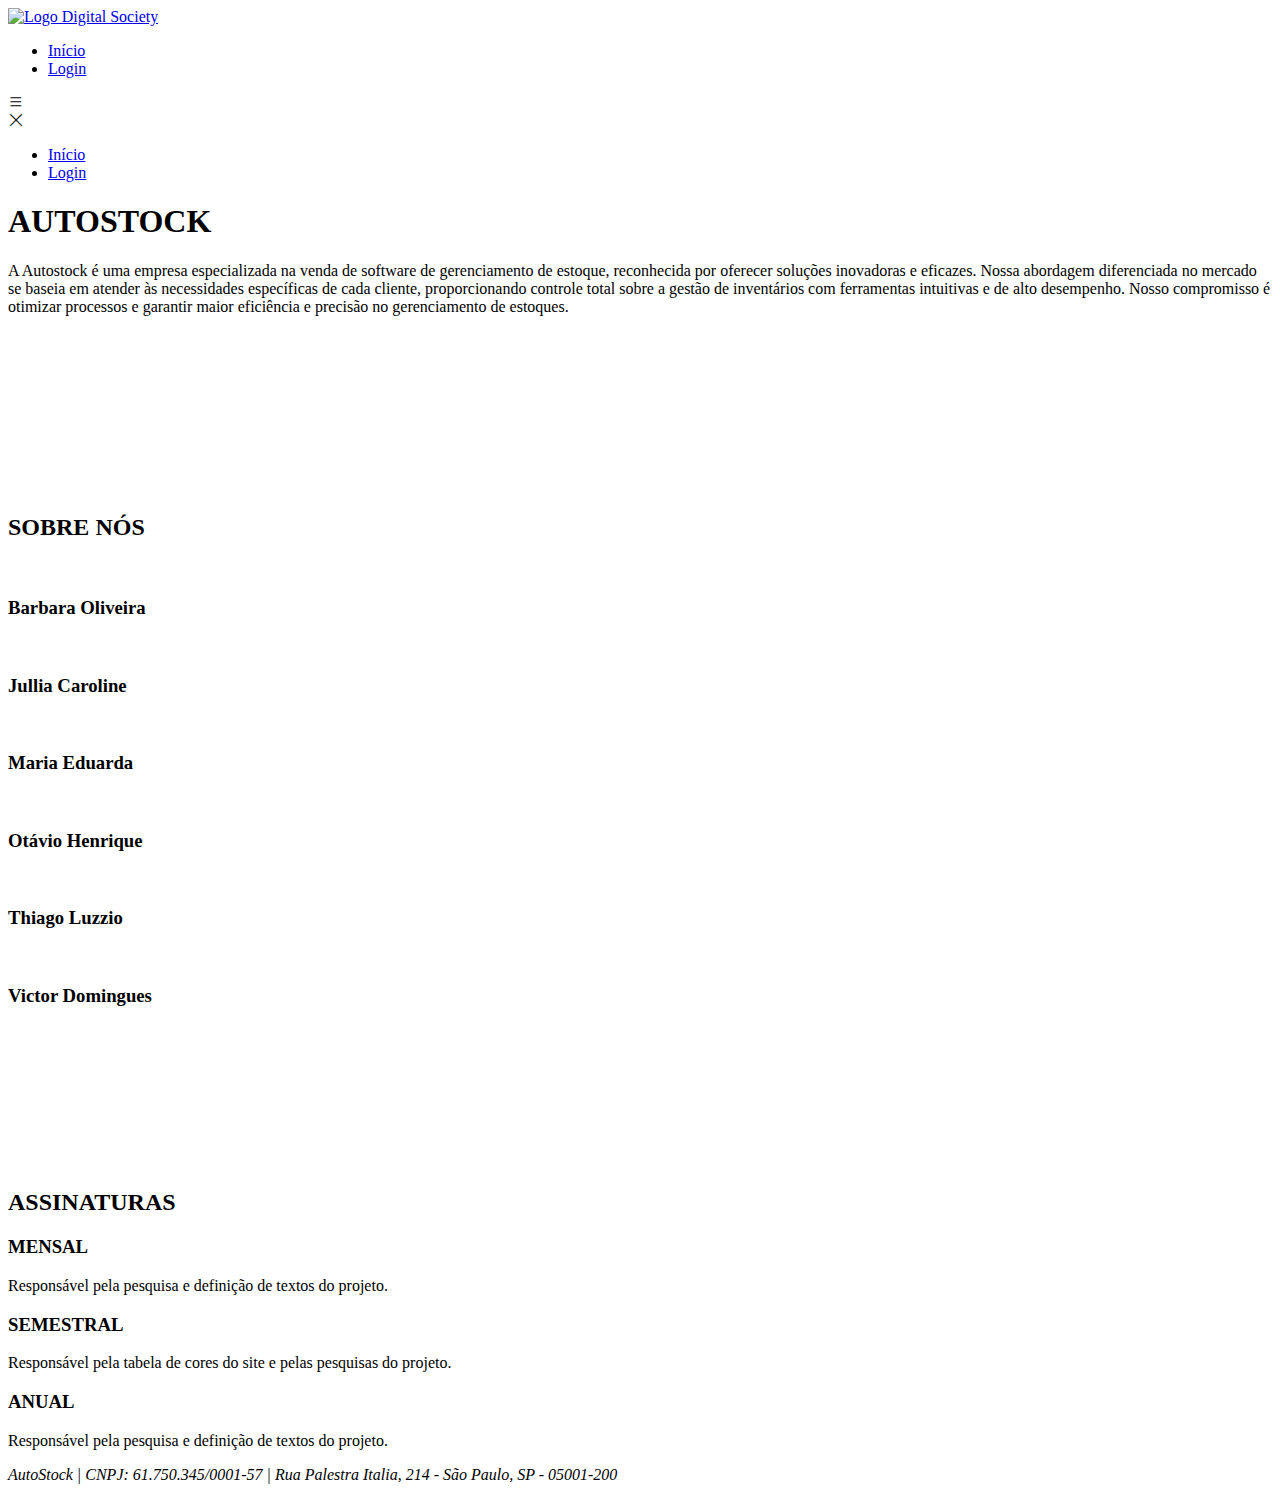
==== index.html @ 35345c1a "Create index.html" ====
<!DOCTYPE html>
<html lang="pt-br">

<head>
    <meta charset="UTF-8">
    <meta name="viewport" content="width=device-width, initial-scale=1.0">
    <link rel="preconnect" href="https://fonts.googleapis.com">
    <link rel="preconnect" href="https://fonts.gstatic.com" crossorigin>
    <link rel="stylesheet" href="https://fonts.googleapis.com/css2?family=Poppins:ital,wght@0,100;0,200;0,300;0,400;0,500;0,600;0,700;0,800;0,900;1,100;1,200;1,300;1,400;1,500;1,600;1,700;1,800;1,900&display=swap" >
    <link rel="stylesheet" href="https://cdn.jsdelivr.net/npm/bootstrap-icons@1.11.2/font/bootstrap-icons.min.css">
    <link rel="stylesheet" href="style.css">
    <link rel="icon" href="img/logo.png">
    <script src="menu.js" defer></script>
    <title>AutoStock</title>
</head>

<body>
    <header id="interface"> 
        <div class="interface" >
            <div class="logo">
                <a href="index.html">
                    <img class=imagelogo src="img/logo.png" alt="Logo Digital Society">
                </a>
            </div>
            <nav class="menu-desktop">
                <ul>
                    <li><a href="index.html">Início</a></li>
                    <li><a href="login.html">Login</a></li>
                </ul>
            </nav>

            <div class="btn-abrir-menu" id="btn-menu">
                <i class="bi bi-list"></i>
            </div>
            <div class="menu-mobile" id="menu-mobile">
                <div class="btn-fechar">
                    <i class="bi bi-x-lg"></i>
                </div>
                <nav>
                    <ul>
                        <li><a href="index.html">Início</a></li>
                        <li><a href="login.html">Login</a></li>
                    </ul>
                </nav>
            </div><!-- menu-mobile -->
            <div class="overlay-menu" id="overlay-menu"></div>
        </div>
    </header>

    <main>
        <section class="topo-do-site">
            <div class="interface">
                <div class="flex">
                    <div class="textotopo">
                        <h1>AUTOSTOCK</h1>
                        <p>A Autostock é uma empresa especializada na venda de software de gerenciamento de estoque, 
                            reconhecida por oferecer soluções inovadoras e eficazes. Nossa abordagem diferenciada no
                             mercado se baseia em atender às necessidades específicas de cada cliente, proporcionando controle
                              total sobre a gestão de inventários com ferramentas intuitivas e de alto desempenho. 
                              Nosso compromisso é otimizar processos e garantir maior eficiência e precisão no gerenciamento de estoques.</p>
                    </div><!--textotopo-->
                    <div class="img-topo-site">
                        <img src="img/logo.png" alt="">
                    </div><!--img-topo-site-->
                </div><!--flex-->

            </div><!--interface-->
        </section><!--topo-do-site-->
        <br><br><br><br><br><br><br><br>
        <section class="sobrenos">
            <div class="interface">
                <h2 class="titulo">SOBRE <span>NÓS</span></h2>
                <div class="flex">
                    <div class="sobrenos-box">
                        <div class="img-box">
                            <img src="img/barbara.png" alt="">
                        </div>
                        <h3>Barbara Oliveira​</h3>
                    </div>
                    <div class="sobrenos-box">
                        <div class="img-box">
                            <img src="img/jullia.png" alt="">
                        </div>
                        <h3>Jullia Caroline</h3>
                    </div>
                    <div class="sobrenos-box">
                        <div class="img-box">
                            <img src="img/maria.png" alt="">
                        </div>
                        <h3>Maria Eduarda</h3>
                    </div>
                </div>
                <div class="flex">
                    <div class="sobrenos-box">
                        <div class="img-box">
                            <img src="img/otavio.png" alt="">
                        </div>
                        <h3>Otávio Henrique</h3>
                    </div>
                    <div class="sobrenos-box">
                        <div class="img-box">
                            <img src="img/thiago.png" alt="">
                        </div>
                        <h3>Thiago Luzzio</h3>
                    </div>
                    <div class="sobrenos-box">
                        <div class="img-box">
                            <img src="img/vt.png" alt="">
                        </div>
                        <h3>Victor Domingues​</h3>
                    </div>
                </div>
            </div>
        </section>

<br><br><br><br><br><br><br><br>

<section class="sobrenos2">
            <div class="interface">
                <h2 class="titulo"><span>ASSINATURAS</span></h2>
                <div class="flex">
                    <div class="sobrenos2-box">
                        <i class="fi fi-rr-dollar"></i>
                        <h3>MENSAL</h3>
                        <p>Responsável pela pesquisa e definição de textos do projeto.​​</p>
                    </div>
                    <div class="sobrenos3-box">
                        <i class="fi fi-rr-dollar"></i>
                        <h3>SEMESTRAL</h3>
                        <p>Responsável pela tabela de cores do site e pelas pesquisas do projeto.​​​</p>
                    </div>
                    <div class="sobrenos4-box">
                        <i class="fi fi-rr-dollar"></i>
                        <h3>ANUAL</h3>
                        <p>Responsável pela pesquisa e definição de textos do projeto.​​​​</p>
                    </div>
                </div>
        </section>

        <address class="endereco">AutoStock | CNPJ: 61.750.345/0001-57 | Rua Palestra Italia, 214 - São Paulo, SP - 05001-200</address>
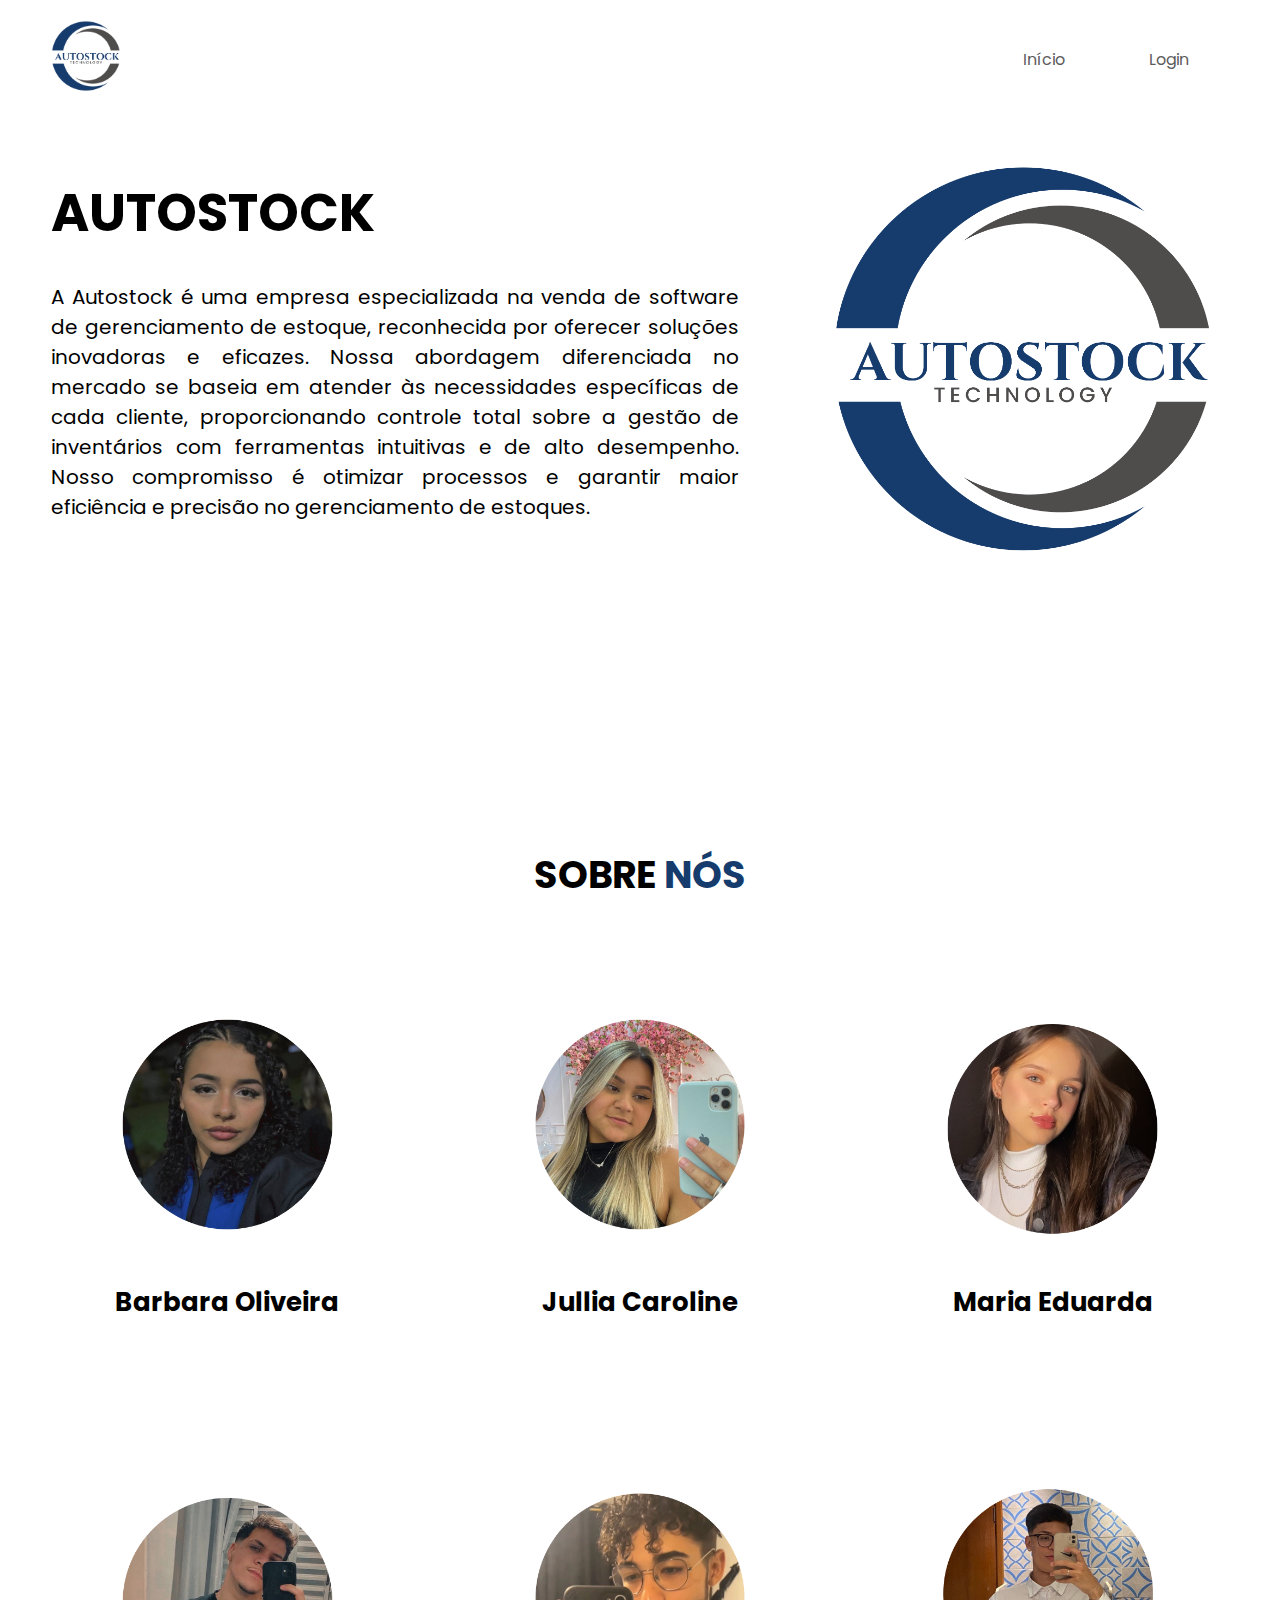
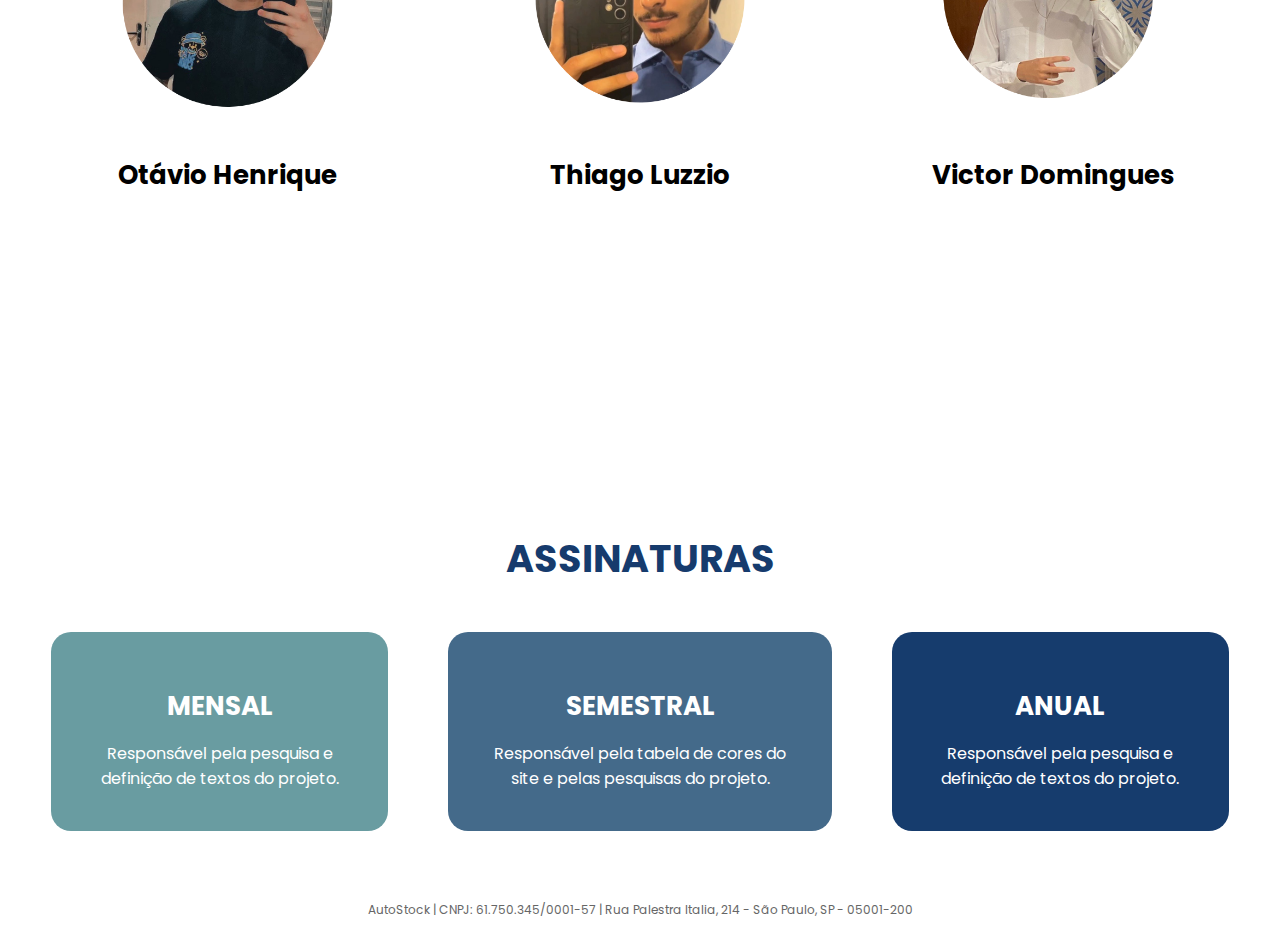
==== commit 4fb5e49d: "Update index.html" ====
--- a/index.html
+++ b/index.html
@@ -9,7 +9,7 @@
     <link rel="stylesheet" href="https://fonts.googleapis.com/css2?family=Poppins:ital,wght@0,100;0,200;0,300;0,400;0,500;0,600;0,700;0,800;0,900;1,100;1,200;1,300;1,400;1,500;1,600;1,700;1,800;1,900&display=swap" >
     <link rel="stylesheet" href="https://cdn.jsdelivr.net/npm/bootstrap-icons@1.11.2/font/bootstrap-icons.min.css">
     <link rel="stylesheet" href="style.css">
-    <link rel="icon" href="img/logo.png">
+    <link rel="icon" href="logo.png">
     <script src="menu.js" defer></script>
     <title>AutoStock</title>
 </head>
@@ -19,7 +19,7 @@
         <div class="interface" >
             <div class="logo">
                 <a href="index.html">
-                    <img class=imagelogo src="img/logo.png" alt="Logo Digital Society">
+                    <img class=imagelogo src="logo.png" alt="Logo Digital Society">
                 </a>
             </div>
             <nav class="menu-desktop">
@@ -60,7 +60,7 @@
                               Nosso compromisso é otimizar processos e garantir maior eficiência e precisão no gerenciamento de estoques.</p>
                     </div><!--textotopo-->
                     <div class="img-topo-site">
-                        <img src="img/logo.png" alt="">
+                        <img src="logo.png" alt="">
                     </div><!--img-topo-site-->
                 </div><!--flex-->
 
@@ -73,19 +73,19 @@
                 <div class="flex">
                     <div class="sobrenos-box">
                         <div class="img-box">
-                            <img src="img/barbara.png" alt="">
+                            <img src="barbara.png" alt="">
                         </div>
                         <h3>Barbara Oliveira​</h3>
                     </div>
                     <div class="sobrenos-box">
                         <div class="img-box">
-                            <img src="img/jullia.png" alt="">
+                            <img src="jullia.png" alt="">
                         </div>
                         <h3>Jullia Caroline</h3>
                     </div>
                     <div class="sobrenos-box">
                         <div class="img-box">
-                            <img src="img/maria.png" alt="">
+                            <img src="maria.png" alt="">
                         </div>
                         <h3>Maria Eduarda</h3>
                     </div>
@@ -93,19 +93,19 @@
                 <div class="flex">
                     <div class="sobrenos-box">
                         <div class="img-box">
-                            <img src="img/otavio.png" alt="">
+                            <img src="otavio.png" alt="">
                         </div>
                         <h3>Otávio Henrique</h3>
                     </div>
                     <div class="sobrenos-box">
                         <div class="img-box">
-                            <img src="img/thiago.png" alt="">
+                            <img src="thiago.png" alt="">
                         </div>
                         <h3>Thiago Luzzio</h3>
                     </div>
                     <div class="sobrenos-box">
                         <div class="img-box">
-                            <img src="img/vt.png" alt="">
+                            <img src="vt.png" alt="">
                         </div>
                         <h3>Victor Domingues​</h3>
                     </div>
--- a/style.css
+++ b/style.css
@@ -0,0 +1,530 @@
+/* ESTILO GERAL */
+* {
+    margin: 0;
+    padding: 0;
+    box-sizing: border-box;
+    font-family: 'Poppins', sans-serif;
+}
+
+html {
+  scroll-behavior: smooth;
+}
+ 
+:target {
+  scroll-margin-top: .8em;
+}
+
+
+body {
+    background-color: #fff;
+    height: 100vh;
+}
+
+.interface {
+    max-width: 1280px;
+    margin: 0 auto;
+    background-color: #fff;
+}
+
+.flex {
+    display: flex;
+}
+
+.flex2 {
+    color: #000;
+}
+
+h2.titulo {
+    color: #000;
+    font-size: 38px;
+    text-align: center;
+}
+
+h2.titulo2 {
+    color: #000;
+    font-size: 40px;
+    text-align: center;
+    padding-top: 80px;
+}
+
+h3.tituloartigo {
+    text-align: center;
+    font-size: 30px;
+}
+
+span {
+    color: #163b6d;
+}
+
+img {
+    border-radius: 100px    ;
+}
+
+address {
+    font-style: normal;
+    font-size: 12px;
+    padding: 0px;
+    display: flex;
+    flex-direction: column;
+    -webkit-box-pack: center;
+    justify-content: center;
+    -webkit-box-align: center;
+    align-items: center;
+    padding-top: 30px;
+    padding-bottom: 30px;
+    color: rgb(102, 102, 102);
+}
+
+
+
+/* ESTILO CABEÇALHO */
+header {
+    padding: 20px 4%;
+}
+
+header>.interface {
+    display: flex;
+    align-items: center;
+    justify-content: space-between;
+}
+
+header a {
+    color: #5c5c5c;
+    text-decoration: none;
+    display: inline-block;
+}
+
+header a:hover {
+    color: #000;
+    transform: scale(1.10);
+}
+
+header nav ul {
+    list-style-type: none;
+}
+
+header nav.menu-desktop ul li {
+    display: inline-block;
+    padding: 0 40px;
+}
+
+.imagelogo {
+    height: 8vh;
+}
+
+
+/* ESTILO DO TOPO DO SITE */
+section.topo-do-site {
+    padding: 40px 4%;
+}
+
+section.topo-do-site .flex {
+    align-items: center;
+    justify-content: center;
+    gap: 90px;
+}
+
+.topo-do-site .textotopo h1 {
+    color: #000;
+    font-size: 52px;
+}
+
+.topo-do-site .textotopo p {
+    color: #000;
+    margin: 30px 0;
+    font-size: 20px;
+    text-align: justify;
+}
+
+.topo-do-site .img-topo-site img {
+    position: relative;
+    animation: flutuar 2s ease-in-out infinite alternate;
+    height: 400px;
+}
+
+@keyframes flutuar {
+    0% {
+        top: 0;
+    }
+
+    100% {
+        top: 30px;
+    }
+}
+
+.btn-abrir-menu{
+    display: none;
+}
+
+/*   ESTILO SOBRE NOS*/
+section.sobrenos {
+    padding: 40px 4%;
+}
+
+section.sobrenos .flex {
+    gap: 60px
+}
+
+.sobrenos .sobrenos-box {
+    color: #000;
+    padding: 40px;
+    margin-top: 45px;
+    border-radius: 20px;
+    transition: .2s;
+}
+
+.sobrenos .sobrenos-box:hover {
+    transform: scale(1.05);
+    box-shadow: 0 0 15px #00000073;
+}
+
+.sobrenos .sobrenos-box i {
+    font-size: 70px;
+    color: #163b6d;
+}
+
+.sobrenos .sobrenos-box h3 {
+    font-size: 26px;
+    margin: 15px 0;
+    text-align: center;
+}
+
+.sobrenos .sobrenos-box img {
+    max-width: 100%;
+    max-height: 100%;
+}
+
+/*   ESTILO PLANOS*/
+section.sobrenos2 {
+    padding: 40px 4%;
+}
+
+section.sobrenos2 .flex {
+    gap: 60px
+}
+
+.sobrenos2 .sobrenos2-box {
+    color: #fff;
+    padding: 40px;
+    margin-top: 45px;
+    border-radius: 20px;
+    transition: .2s;
+    background-color: #699ca1;
+}
+
+.sobrenos2 .sobrenos2-box:hover {
+    transform: scale(1.05);
+    box-shadow: 0 0 15px #00000073;
+}
+
+.sobrenos2 .sobrenos2-box i {
+    font-size: 70px;
+    color: #163b6d;
+}
+
+.sobrenos2 .sobrenos2-box h3 {
+    font-size: 26px;
+    margin: 15px 0;
+    text-align: center;
+}
+
+.sobrenos2 .sobrenos2-box img {
+    max-width: 100%;
+    max-height: 100%;
+}
+
+.sobrenos2 .sobrenos2-box p {
+    text-align: center;
+}
+
+section.sobrenos2 {
+    padding: 40px 4%;
+}
+
+section.sobrenos2 .flex {
+    gap: 60px
+}
+
+.sobrenos2 .sobrenos3-box {
+    color: #fff;
+    padding: 40px;
+    margin-top: 45px;
+    border-radius: 20px;
+    transition: .2s;
+    background-color: #446a8a;
+}
+.sobrenos2 .sobrenos3-box p {
+    text-align: center;
+}
+
+.sobrenos2 .sobrenos3-box:hover {
+    transform: scale(1.05);
+    box-shadow: 0 0 15px #00000073;
+}
+
+.sobrenos2 .sobrenos3-box i {
+    font-size: 70px;
+    color: #163b6d;
+}
+
+.sobrenos2 .sobrenos3-box h3 {
+    font-size: 26px;
+    margin: 15px 0;
+    text-align: center;
+}
+
+.sobrenos2 .sobrenos3-box img {
+    max-width: 100%;
+    max-height: 100%;
+}
+
+section.sobrenos2{
+    padding: 40px 4%;
+}
+
+section.sobrenos2 .flex {
+    gap: 60px
+}
+
+.sobrenos2 .sobrenos4-box {
+    color: #ffffff;
+    padding: 40px;
+    margin-top: 45px;
+    border-radius: 20px;
+    transition: .2s;
+    background-color: #163c6d;
+}
+
+.sobrenos2 .sobrenos4-box p {
+    text-align: center;
+}
+
+.sobrenos2 .sobrenos4-box:hover {
+    transform: scale(1.05);
+    box-shadow: 0 0 15px #00000073;
+}
+
+.sobrenos2 .sobrenos4-box i {
+    font-size: 70px;
+    color: #163b6d;
+}
+
+.sobrenos2 .sobrenos4-box h3 {
+    font-size: 26px;
+    margin: 15px 0;
+    text-align: center;
+}
+
+.sobrenos2 .sobrenos4-box img {
+    max-width: 100%;
+    max-height: 100%;
+}
+
+/* ESTILO ARTIGOS*/
+.textos {
+    text-align: center;
+}
+
+/* ESTILO DO MENU MOBILE */
+.btn-abrir-menu i{
+    color: #163b6d;
+    font-size: 40px;
+}
+
+.menu-mobile{
+    background-color: #ffffff;
+    height: 100vh;
+    position: fixed;
+    top: 0;
+    right: 0;
+    z-index: 99999;
+    width: 0%;
+    overflow: hidden;
+    transition: .5s;
+}
+
+.menu-mobile.abrir-menu{
+    width: 70%;
+}
+
+.menu-mobile.abrir-menu ~ .overlay-menu{
+    display: block;
+}
+
+.menu-mobile nav ul{
+    text-align: right;
+}
+.menu-mobile nav ul li a{
+    color: #000;
+    font-size: 20px;
+    font-weight: 300;
+    padding: 20px 4%;
+    display: block;
+}
+
+.menu-mobile nav ul li a:hover{
+    background-color: #163b6d;
+    color: #000;
+}
+.menu-mobile .btn-fechar{
+    padding: 20px 5%;
+}
+
+.menu-mobile .btn-fechar i{
+    color: #163b6d;
+    font-size: 30px;
+}
+
+.overlay-menu{
+    background-color: #000000be;
+    width: 100%;
+    height: 100%;
+    position: fixed;
+    top: 0;
+    left: 0;
+    z-index: 88888;
+    display: none;
+}
+
+/* TELA LOGIN */
+.page {
+    display: flex;
+    flex-direction: column;
+    align-items: center;
+    align-content: center;
+    justify-content: center;
+    width: 100%;
+    height: 75vh;
+    background-color: #ffffff;
+}
+
+.formLogin {
+    display: flex;
+    flex-direction: column;
+    background-color: #fff;
+    border-radius: 7px;
+    padding: 40px;
+    box-shadow: 10px 10px 40px rgba(0, 0, 0, 0.4);
+    gap: 5px
+}
+
+.areaLogin img {
+    width: 420px;
+}
+
+.formLogin h1 {
+    padding: 0;
+    margin: 0;
+    font-weight: 500;
+    font-size: 2.3em;
+}
+
+.formLogin p {
+    display: inline-block;
+    font-size: 14px;
+    color: #666;
+    margin-bottom: 25px;
+}
+
+.formLogin input {
+    padding: 15px;
+    font-size: 14px;
+    border: 1px solid #ccc;
+    margin-bottom: 20px;
+    margin-top: 5px;
+    border-radius: 4px;
+    transition: all linear 160ms;
+    outline: none;
+}
+
+
+.formLogin input:focus {
+    border: 1px solid #163b6d;
+}
+
+.formLogin label {
+    font-size: 14px;
+    font-weight: 600;
+}
+
+.senhaesquecida {
+    display: inline-block;
+    margin-bottom: 20px;
+    font-size: 13px;
+    color: #555;
+    transition: all linear 160ms;
+}
+
+.formLogin a:hover {
+    color: #163b6d;
+}
+
+.btn {
+    background-color: #163b6d;
+    color: #fff;
+    font-size: 14px;
+    font-weight: 600;
+    padding: 15px 20px;
+    transition: all linear 160ms;
+    cursor: pointer;
+    margin: 0 !important;
+    text-align: center;
+    border-radius: 3px;
+    text-decoration: none;
+    display: inline-block;
+}
+
+.btn a:hover {
+    color: #ffffff;
+    transform: scale(1.05);
+}
+
+
+@media screen and (max-width: 1020px) {
+
+    /* CLASSES GERAIS */
+    .flex {
+        flex-direction: column;
+    }
+
+    /* CABEÇALHO */
+    .menu-desktop {
+        display: none;
+    }
+
+    .topo-do-site .textotopo h1 {
+        text-align: center;
+    }
+
+    .topo-do-site .textotopo p {
+        text-align: center;
+        margin: 30px 0;
+    }
+
+    .sobrenos .sobrenos-box:hover {
+        transform: scale(1.03);
+    }
+
+    .btn-abrir-menu{
+        display: block;
+    }
+    /* SOBRE NOS */
+    section.sobrenos {
+        padding: 40px 8%;
+    }
+    /* RODAPÉ */
+    address {
+        font-style: normal;
+        font-size: 12px;
+        padding: 0px;
+        display: flex;
+        flex-direction: column;
+        -webkit-box-pack: center;
+        justify-content: center;
+        -webkit-box-align: center;
+        align-items: center;
+        padding-top: 15px;
+        padding-bottom: 15px;
+        color: rgb(102, 102, 102);
+    }
+}
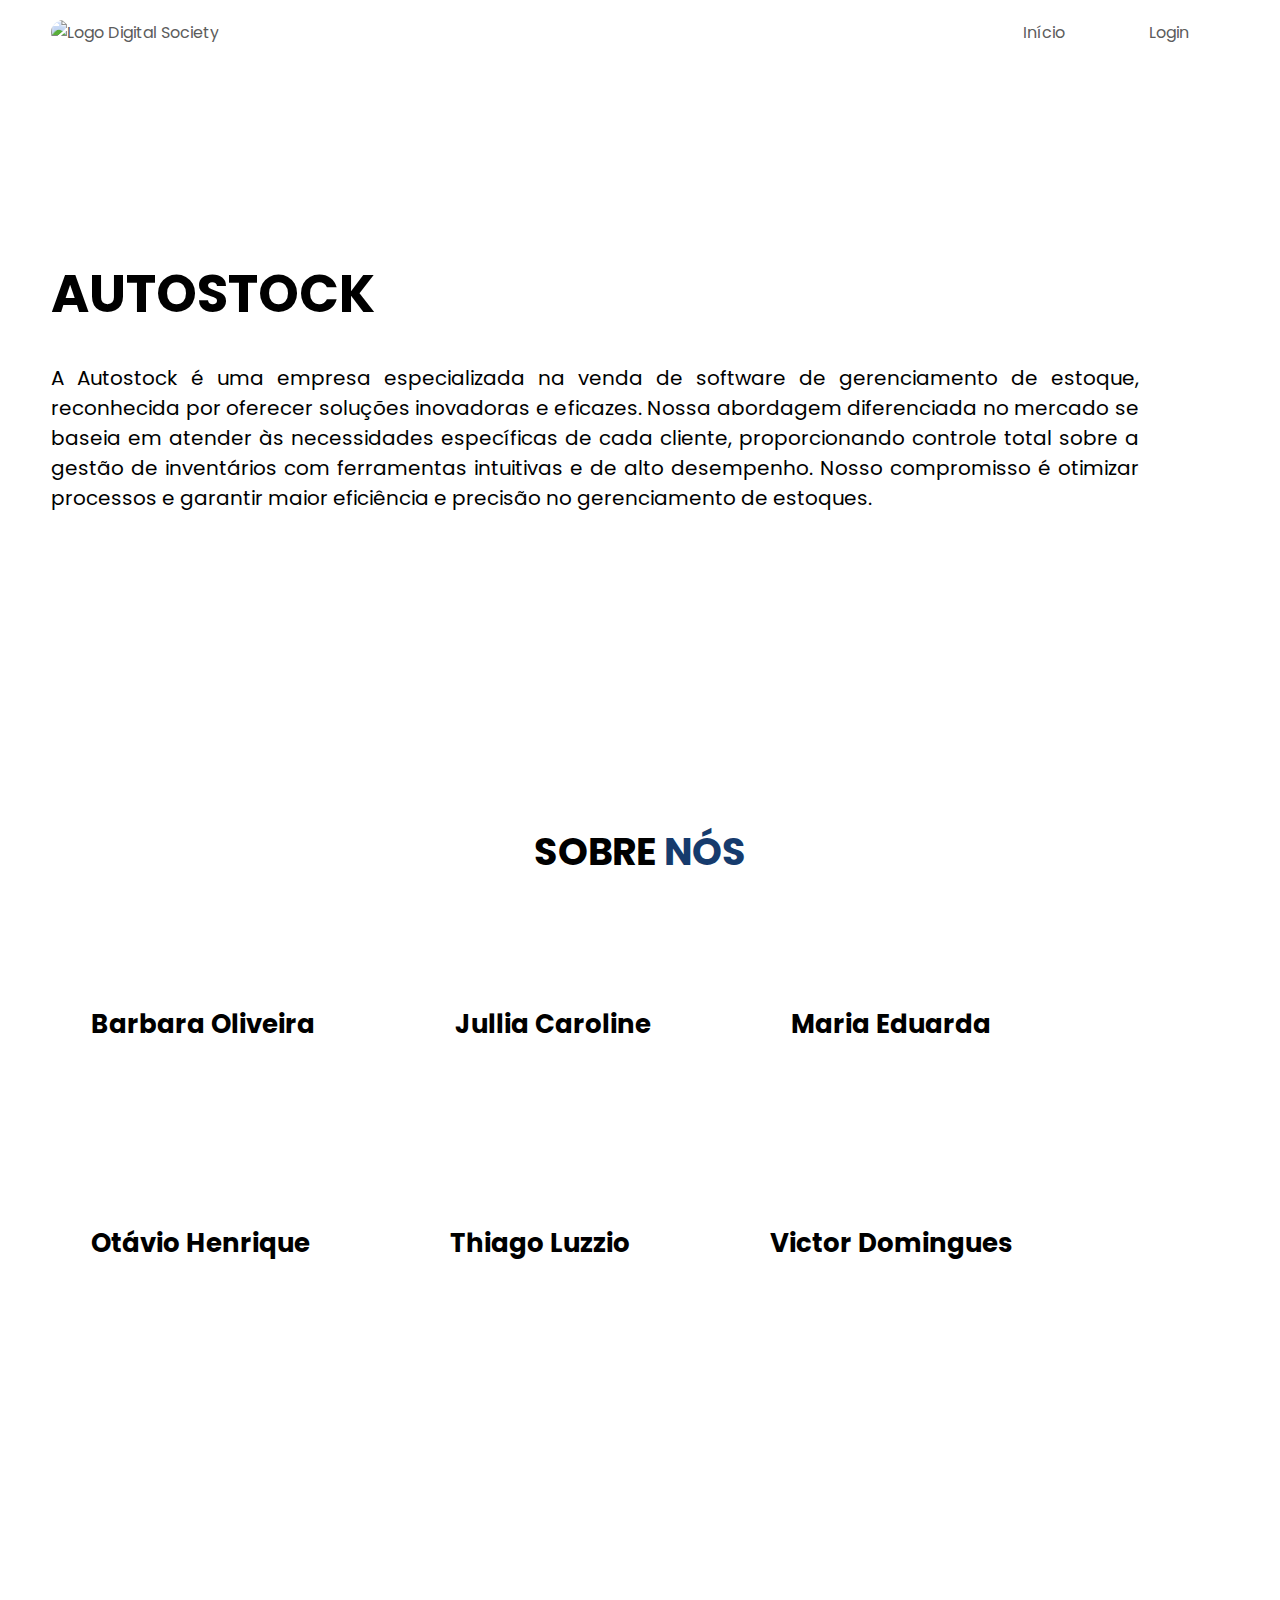
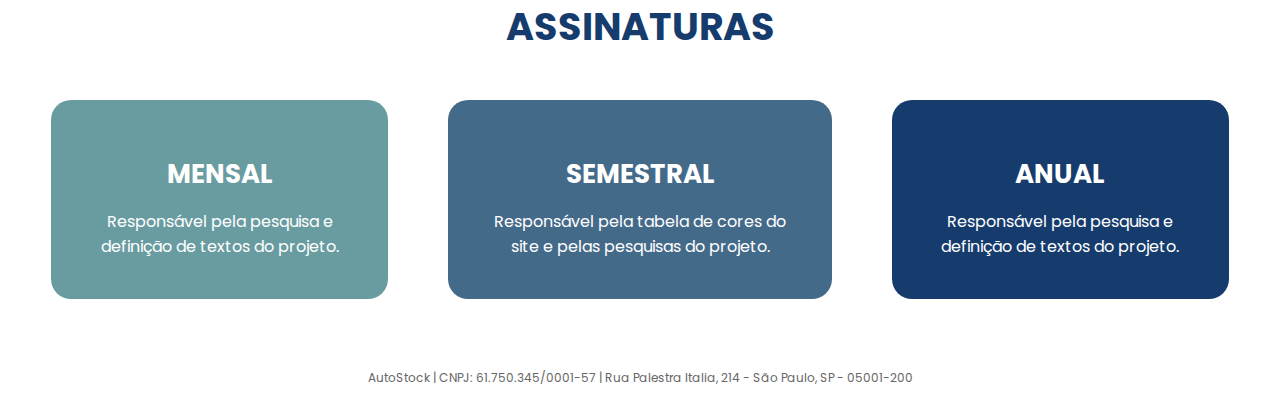
==== commit 861105c3: "Update index.html" ====
--- a/index.html
+++ b/index.html
@@ -9,7 +9,7 @@
     <link rel="stylesheet" href="https://fonts.googleapis.com/css2?family=Poppins:ital,wght@0,100;0,200;0,300;0,400;0,500;0,600;0,700;0,800;0,900;1,100;1,200;1,300;1,400;1,500;1,600;1,700;1,800;1,900&display=swap" >
     <link rel="stylesheet" href="https://cdn.jsdelivr.net/npm/bootstrap-icons@1.11.2/font/bootstrap-icons.min.css">
     <link rel="stylesheet" href="style.css">
-    <link rel="icon" href="logo.png">
+    <link rel="icon" href="img/logo1.png">
     <script src="menu.js" defer></script>
     <title>AutoStock</title>
 </head>
@@ -19,7 +19,7 @@
         <div class="interface" >
             <div class="logo">
                 <a href="index.html">
-                    <img class=imagelogo src="logo.png" alt="Logo Digital Society">
+                    <img class=imagelogo src="img/logo.png" alt="Logo Digital Society">
                 </a>
             </div>
             <nav class="menu-desktop">
@@ -46,7 +46,7 @@
             <div class="overlay-menu" id="overlay-menu"></div>
         </div>
     </header>
-
+  <br><br><br><br><br><br>
     <main>
         <section class="topo-do-site">
             <div class="interface">
@@ -60,7 +60,7 @@
                               Nosso compromisso é otimizar processos e garantir maior eficiência e precisão no gerenciamento de estoques.</p>
                     </div><!--textotopo-->
                     <div class="img-topo-site">
-                        <img src="logo.png" alt="">
+                        <img src="img/logo1.png" alt="">
                     </div><!--img-topo-site-->
                 </div><!--flex-->
 
@@ -73,19 +73,19 @@
                 <div class="flex">
                     <div class="sobrenos-box">
                         <div class="img-box">
-                            <img src="barbara.png" alt="">
+                            <img src="img/barbara.png" alt="">
                         </div>
                         <h3>Barbara Oliveira​</h3>
                     </div>
                     <div class="sobrenos-box">
                         <div class="img-box">
-                            <img src="jullia.png" alt="">
+                            <img src="img/jullia.png" alt="">
                         </div>
                         <h3>Jullia Caroline</h3>
                     </div>
                     <div class="sobrenos-box">
                         <div class="img-box">
-                            <img src="maria.png" alt="">
+                            <img src="img/maria.png" alt="">
                         </div>
                         <h3>Maria Eduarda</h3>
                     </div>
@@ -93,19 +93,19 @@
                 <div class="flex">
                     <div class="sobrenos-box">
                         <div class="img-box">
-                            <img src="otavio.png" alt="">
+                            <img src="img/otavio.png" alt="">
                         </div>
                         <h3>Otávio Henrique</h3>
                     </div>
                     <div class="sobrenos-box">
                         <div class="img-box">
-                            <img src="thiago.png" alt="">
+                            <img src="img/thiago.png" alt="">
                         </div>
                         <h3>Thiago Luzzio</h3>
                     </div>
                     <div class="sobrenos-box">
                         <div class="img-box">
-                            <img src="vt.png" alt="">
+                            <img src="img/vt.png" alt="">
                         </div>
                         <h3>Victor Domingues​</h3>
                     </div>
@@ -113,9 +113,9 @@
             </div>
         </section>
 
-<br><br><br><br><br><br><br><br>
+ <br><br><br><br><br><br><br><br>
 
-<section class="sobrenos2">
+ <section class="sobrenos2">
             <div class="interface">
                 <h2 class="titulo"><span>ASSINATURAS</span></h2>
                 <div class="flex">
@@ -138,4 +138,6 @@
         </section>
 
         <address class="endereco">AutoStock | CNPJ: 61.750.345/0001-57 | Rua Palestra Italia, 214 - São Paulo, SP - 05001-200</address>
+        </main>
+</body>
 
--- a/style.css
+++ b/style.css
@@ -109,7 +109,7 @@
 }
 
 .imagelogo {
-    height: 8vh;
+    height: 7vh;
 }
 
 
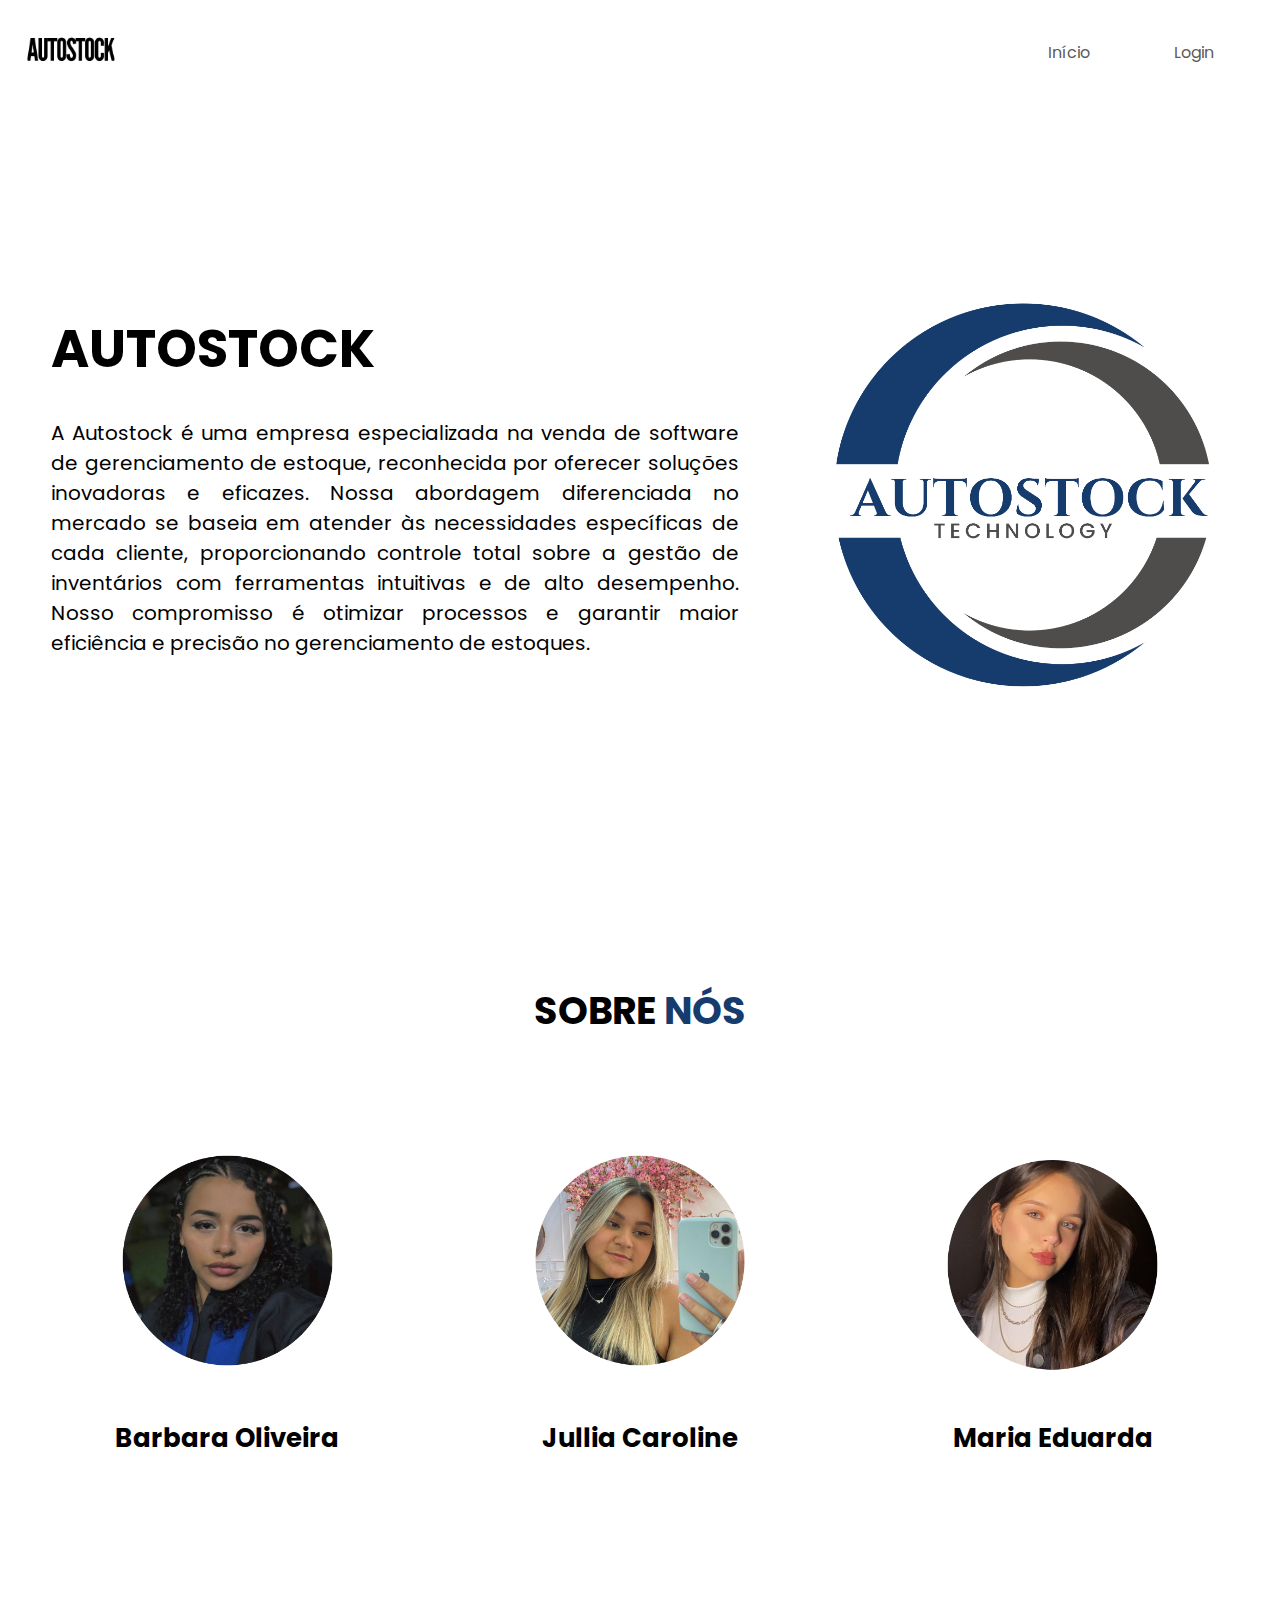
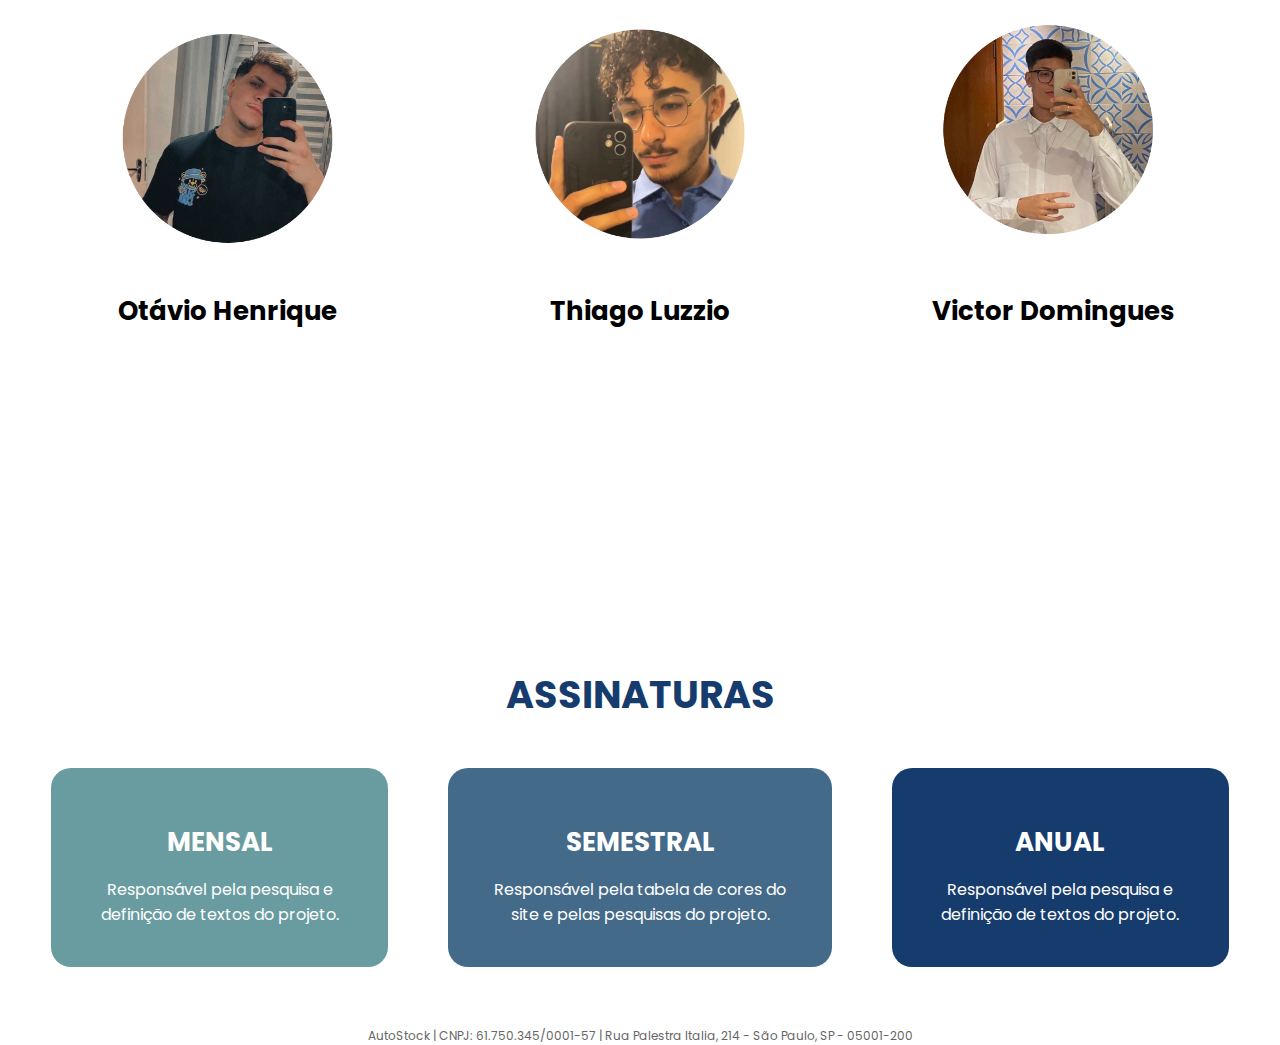
==== commit b994e92c: "Update index.html" ====
--- a/index.html
+++ b/index.html
@@ -9,7 +9,7 @@
     <link rel="stylesheet" href="https://fonts.googleapis.com/css2?family=Poppins:ital,wght@0,100;0,200;0,300;0,400;0,500;0,600;0,700;0,800;0,900;1,100;1,200;1,300;1,400;1,500;1,600;1,700;1,800;1,900&display=swap" >
     <link rel="stylesheet" href="https://cdn.jsdelivr.net/npm/bootstrap-icons@1.11.2/font/bootstrap-icons.min.css">
     <link rel="stylesheet" href="style.css">
-    <link rel="icon" href="img/logo1.png">
+    <link rel="icon" href="logo1.png">
     <script src="menu.js" defer></script>
     <title>AutoStock</title>
 </head>
@@ -19,7 +19,7 @@
         <div class="interface" >
             <div class="logo">
                 <a href="index.html">
-                    <img class=imagelogo src="img/logo.png" alt="Logo Digital Society">
+                    <img class=imagelogo src="logo.png" alt="Logo Digital Society">
                 </a>
             </div>
             <nav class="menu-desktop">
@@ -60,7 +60,7 @@
                               Nosso compromisso é otimizar processos e garantir maior eficiência e precisão no gerenciamento de estoques.</p>
                     </div><!--textotopo-->
                     <div class="img-topo-site">
-                        <img src="img/logo1.png" alt="">
+                        <img src="logo1.png" alt="">
                     </div><!--img-topo-site-->
                 </div><!--flex-->
 
@@ -73,19 +73,19 @@
                 <div class="flex">
                     <div class="sobrenos-box">
                         <div class="img-box">
-                            <img src="img/barbara.png" alt="">
+                            <img src="barbara.png" alt="">
                         </div>
                         <h3>Barbara Oliveira​</h3>
                     </div>
                     <div class="sobrenos-box">
                         <div class="img-box">
-                            <img src="img/jullia.png" alt="">
+                            <img src="jullia.png" alt="">
                         </div>
                         <h3>Jullia Caroline</h3>
                     </div>
                     <div class="sobrenos-box">
                         <div class="img-box">
-                            <img src="img/maria.png" alt="">
+                            <img src="maria.png" alt="">
                         </div>
                         <h3>Maria Eduarda</h3>
                     </div>
@@ -93,19 +93,19 @@
                 <div class="flex">
                     <div class="sobrenos-box">
                         <div class="img-box">
-                            <img src="img/otavio.png" alt="">
+                            <img src="otavio.png" alt="">
                         </div>
                         <h3>Otávio Henrique</h3>
                     </div>
                     <div class="sobrenos-box">
                         <div class="img-box">
-                            <img src="img/thiago.png" alt="">
+                            <img src="thiago.png" alt="">
                         </div>
                         <h3>Thiago Luzzio</h3>
                     </div>
                     <div class="sobrenos-box">
                         <div class="img-box">
-                            <img src="img/vt.png" alt="">
+                            <img src="vt.png" alt="">
                         </div>
                         <h3>Victor Domingues​</h3>
                     </div>
--- a/style.css
+++ b/style.css
@@ -63,23 +63,16 @@
 address {
     font-style: normal;
     font-size: 12px;
-    padding: 0px;
-    display: flex;
-    flex-direction: column;
-    -webkit-box-pack: center;
-    justify-content: center;
-    -webkit-box-align: center;
-    align-items: center;
-    padding-top: 30px;
-    padding-bottom: 30px;
-    color: rgb(102, 102, 102);
+    margin-top: 20px;
+    color: #666;
+    text-align: center;
 }
 
 
 
 /* ESTILO CABEÇALHO */
 header {
-    padding: 20px 4%;
+    padding: 4px 2%;
 }
 
 header>.interface {
@@ -109,7 +102,7 @@
 }
 
 .imagelogo {
-    height: 7vh;
+    height: 10vh;
 }
 
 
@@ -141,6 +134,25 @@
     animation: flutuar 2s ease-in-out infinite alternate;
     height: 400px;
 }
+
+/* IMAGEM DA TELA LOGADO */
+section.topo-do-site1 {
+    display: flex;
+    justify-content: center;
+    align-items: center;
+    height: 75vh;
+}
+
+section.topo-do-site1 .flex {
+    align-items: center;
+}
+
+.topo-do-site1 .img-topo-site1 img {
+    position: relative;
+    animation: flutuar 2s ease-in-out infinite alternate;
+    height: 400px;
+    max-width: 100%;
+}                   
 
 @keyframes flutuar {
     0% {
@@ -479,6 +491,82 @@
     transform: scale(1.05);
 }
 
+/* PÁGINA CADASTRO DE MATERIAL */
+
+body1 {
+    background-color: #ffffff;
+    font-family: 'Poppins', sans-serif;
+    display: flex;
+    flex-direction: column;
+    align-items: center;
+    justify-content: center;
+    min-height: 100vh;
+    margin: 0;
+}
+
+.page3 {
+    background-color: white;
+    border-radius: 10px;
+    padding: 20px;
+    box-shadow: 0 0 10px rgba(0, 0, 0, 0.1);
+    max-width: 400px;
+    width: 100%;
+    text-align: center;
+}
+
+h1, h2 {
+    color: #163b6d;
+}
+
+label {
+    display: block;
+    margin-top: 10px;
+    text-align: left;
+}
+
+input {
+    width: 100%;
+    padding: 10px;
+    margin-top: 5px;
+    margin-bottom: 15px;
+    border: 1px solid #ccc;
+    border-radius: 5px;
+    transition: border-color 0.3s;
+}
+
+input:focus {
+    border-color: #163b6d;
+    outline: none;
+}
+
+.btn {
+    background-color: #163b6d;
+    color: white;
+    border: none;
+    padding: 10px;
+    border-radius: 5px;
+    cursor: pointer;
+    margin-top: 15px;
+    transition: background-color 0.3s;
+}
+
+.btn:hover {
+    background-color: #0f2a4b;
+}
+
+.item {
+    margin-top: 20px;
+    padding: 10px;
+    border: 1px solid #ccc;
+    border-radius: 5px;
+    background-color: #f9f9f9;
+}
+
+#resultado {
+    display: none; /* Esconde a div inicialmente */
+}
+
+
 
 @media screen and (max-width: 1020px) {
 
@@ -516,15 +604,8 @@
     address {
         font-style: normal;
         font-size: 12px;
-        padding: 0px;
-        display: flex;
-        flex-direction: column;
-        -webkit-box-pack: center;
-        justify-content: center;
-        -webkit-box-align: center;
-        align-items: center;
-        padding-top: 15px;
-        padding-bottom: 15px;
-        color: rgb(102, 102, 102);
-    }
-}
+        margin-top: 20px;
+        color: #666;
+        text-align: center;
+    }
+}
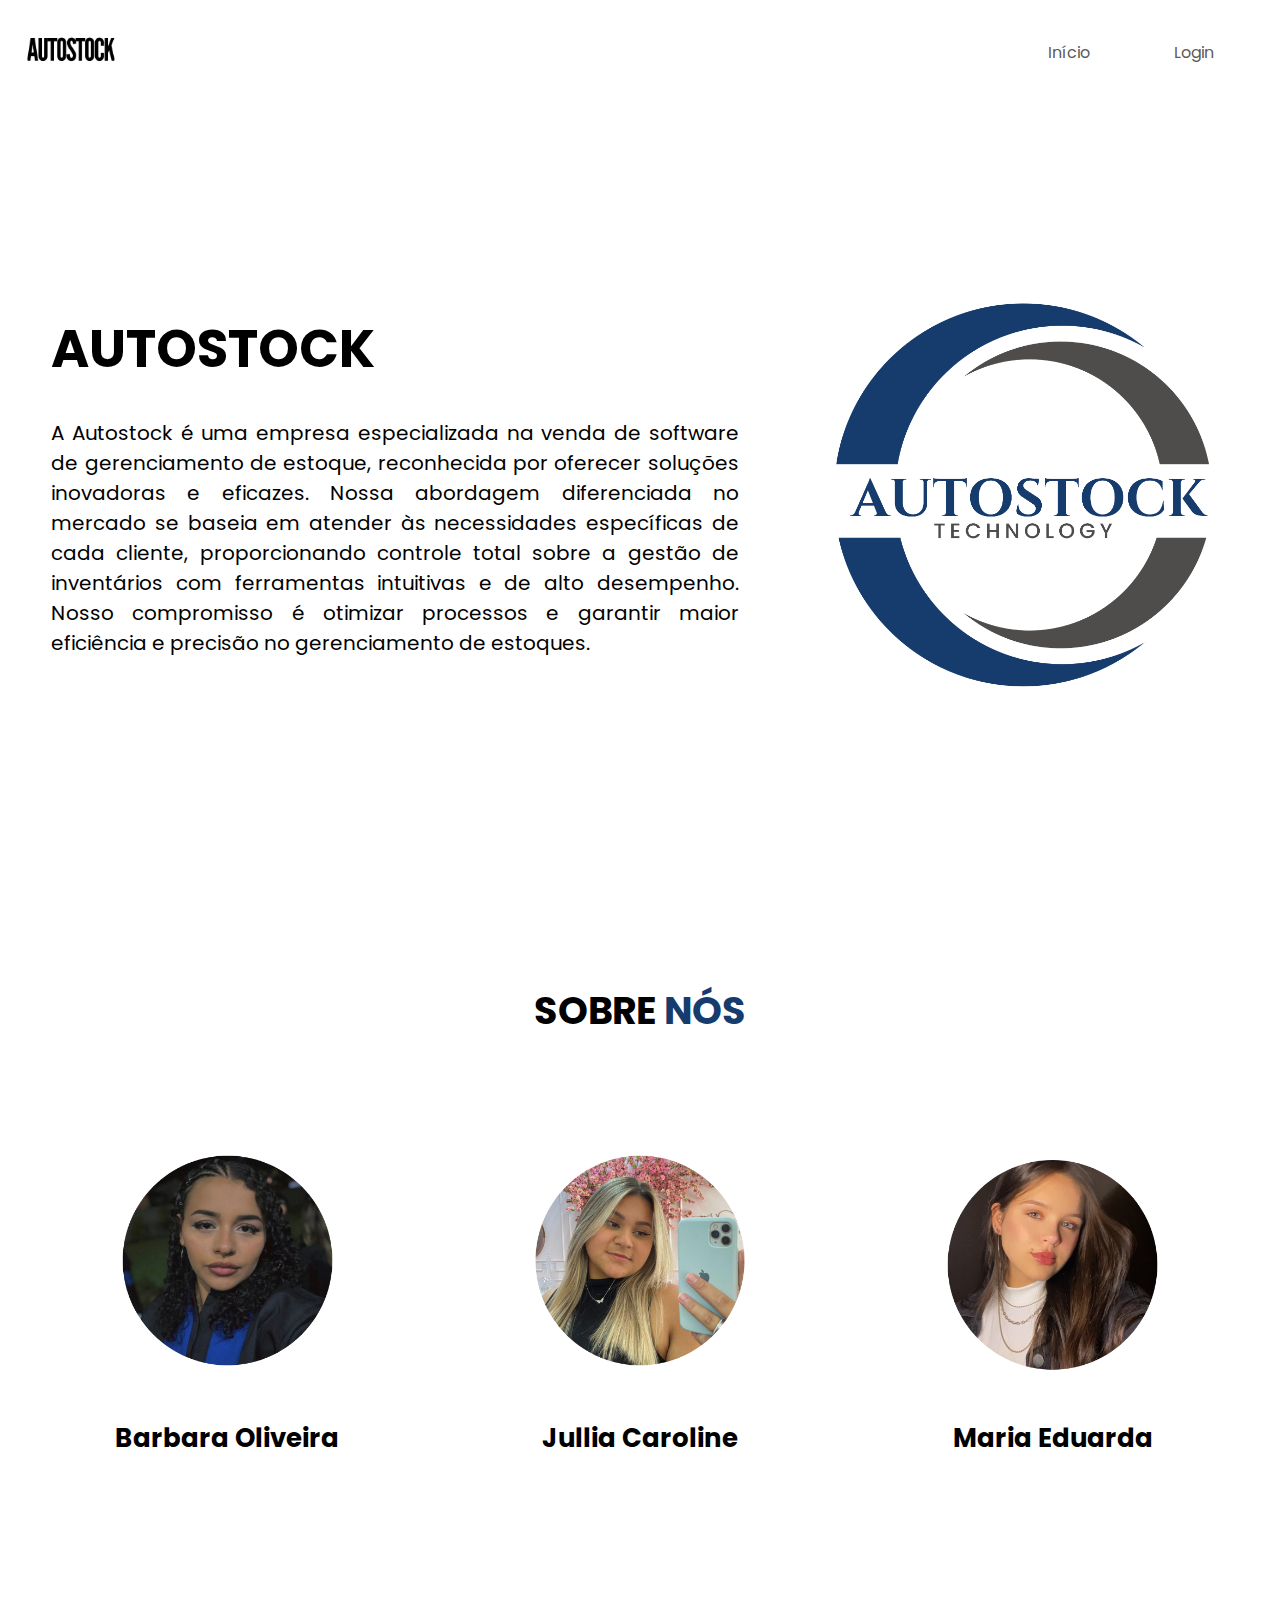
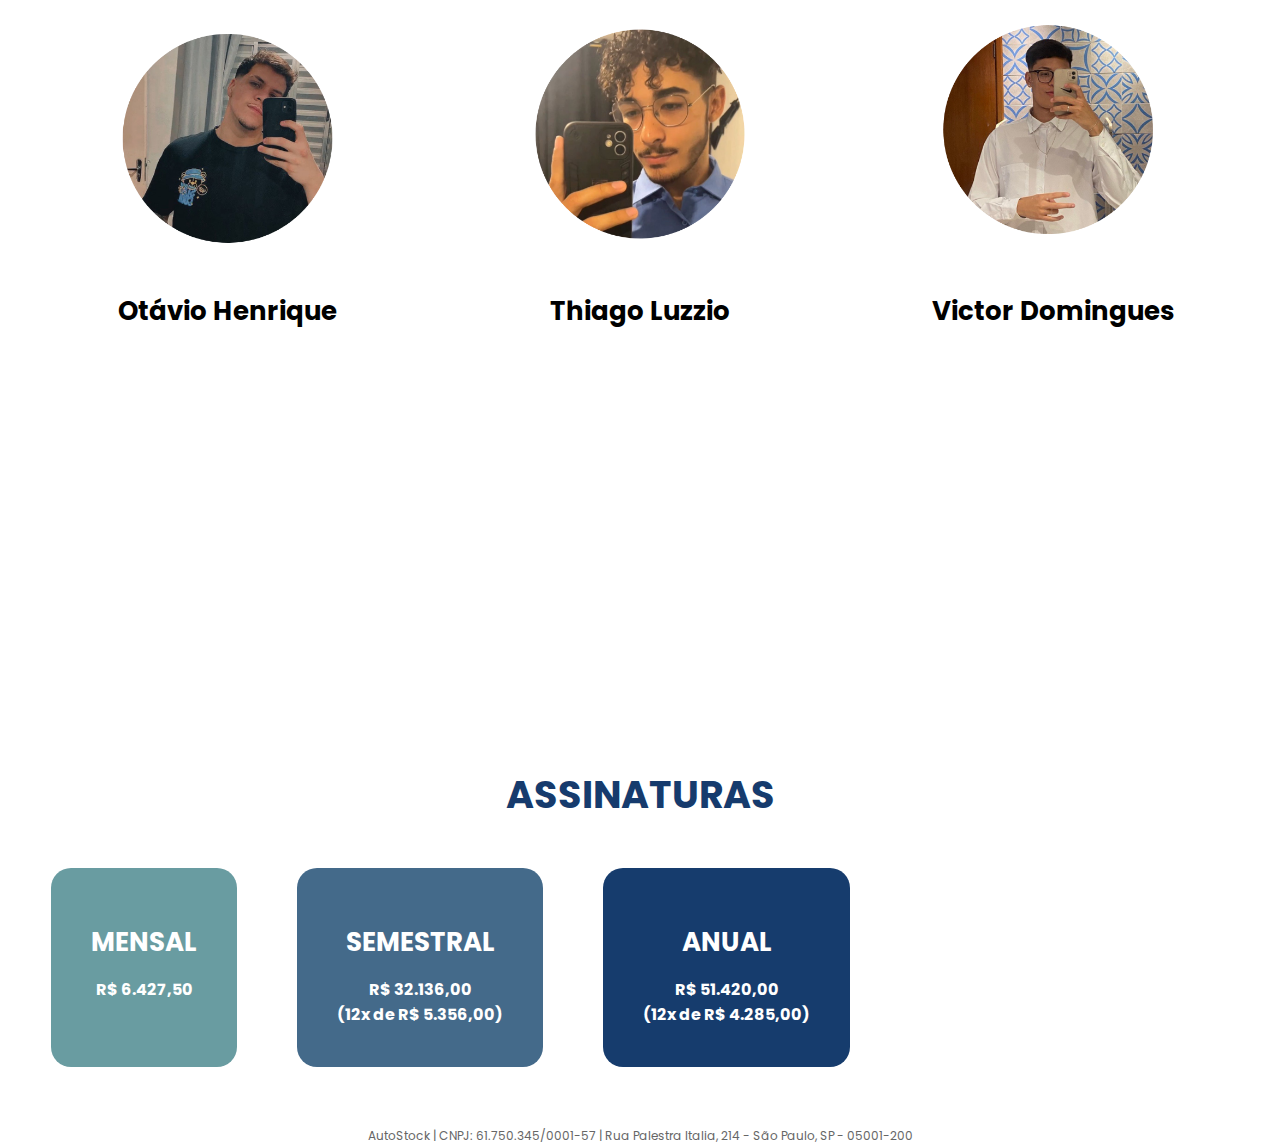
==== commit a7c5ec57: "Update index.html" ====
--- a/index.html
+++ b/index.html
@@ -113,7 +113,7 @@
             </div>
         </section>
 
- <br><br><br><br><br><br><br><br>
+ <br><br><br><br><br><br><br><br><br><br><br><br>
 
  <section class="sobrenos2">
             <div class="interface">
@@ -122,22 +122,21 @@
                     <div class="sobrenos2-box">
                         <i class="fi fi-rr-dollar"></i>
                         <h3>MENSAL</h3>
-                        <p>Responsável pela pesquisa e definição de textos do projeto.​​</p>
+                        <p><b>R$ 6.427,50​​</b></p>
                     </div>
                     <div class="sobrenos3-box">
                         <i class="fi fi-rr-dollar"></i>
                         <h3>SEMESTRAL</h3>
-                        <p>Responsável pela tabela de cores do site e pelas pesquisas do projeto.​​​</p>
+                        <p><b>R$ 32.136,00 <br> (12x de R$ 5.356,00​​)​</b>​</p>
                     </div>
                     <div class="sobrenos4-box">
                         <i class="fi fi-rr-dollar"></i>
                         <h3>ANUAL</h3>
-                        <p>Responsável pela pesquisa e definição de textos do projeto.​​​​</p>
+                        <p><b>R$ 51.420,00 <br> (12x de R$ 4.285,00​​)​</b>​</p>
                     </div>
                 </div>
-        </section>
+        </section>  
 
         <address class="endereco">AutoStock | CNPJ: 61.750.345/0001-57 | Rua Palestra Italia, 214 - São Paulo, SP - 05001-200</address>
         </main>
 </body>
-
--- a/style.css
+++ b/style.css
@@ -493,7 +493,7 @@
 
 /* PÁGINA CADASTRO DE MATERIAL */
 
-body1 {
+.body1 {
     background-color: #ffffff;
     font-family: 'Poppins', sans-serif;
     display: flex;
